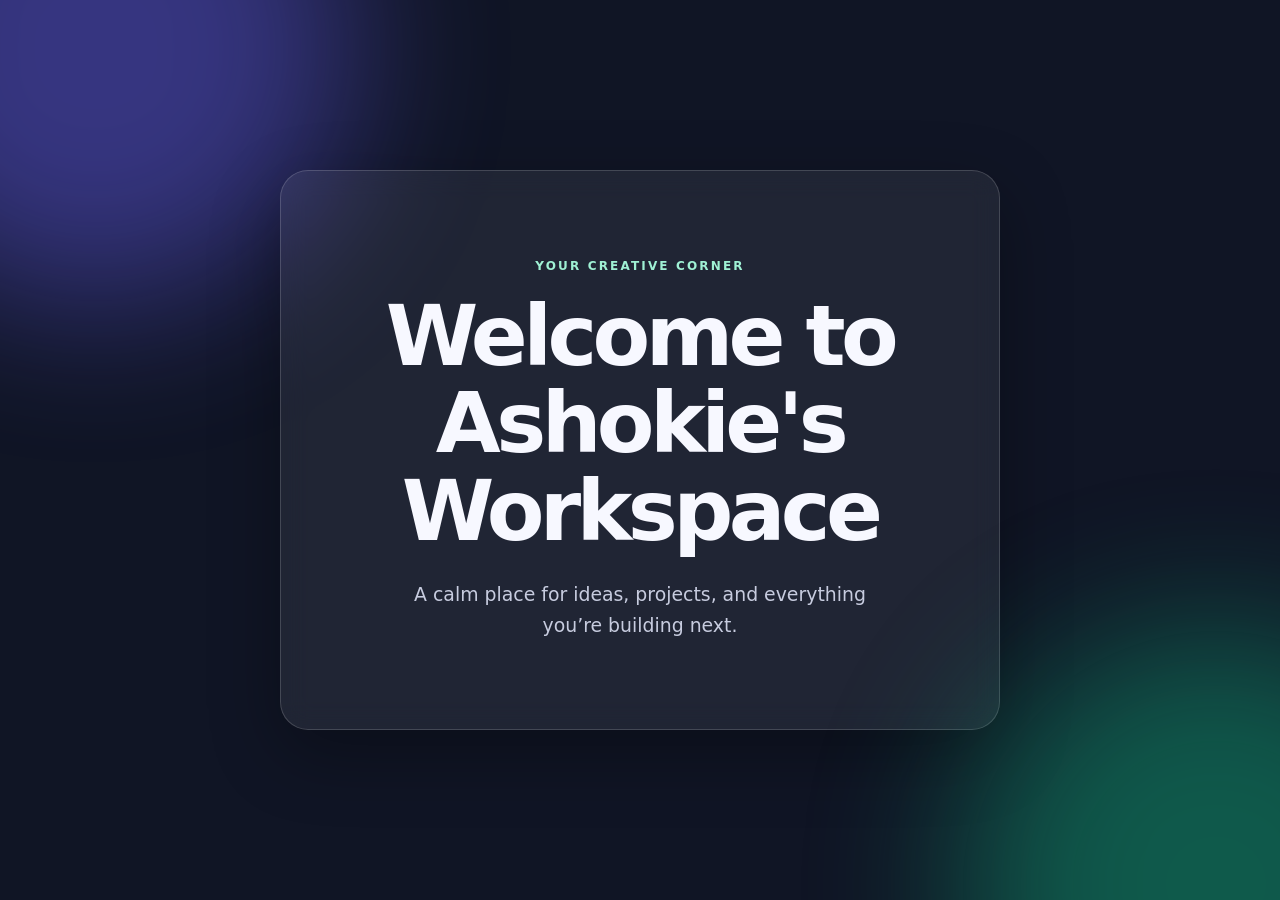
==== index.html @ e83cb083 "My first commit" ====
<!doctype html>
<html lang="en">
  <head>
    <meta charset="UTF-8" />
    <meta name="viewport" content="width=device-width, initial-scale=1.0" />
    <title>Ashokie's Workspace</title>
    <style>
      :root {
        color-scheme: dark;
        font-family: Inter, ui-sans-serif, system-ui, -apple-system, BlinkMacSystemFont, "Segoe UI", sans-serif;
      }

      * { box-sizing: border-box; }

      body {
        min-height: 100vh;
        margin: 0;
        display: grid;
        place-items: center;
        overflow: hidden;
        background: #101525;
        color: #f7f8ff;
      }

      body::before,
      body::after {
        content: "";
        position: fixed;
        width: 32rem;
        height: 32rem;
        border-radius: 50%;
        filter: blur(80px);
        opacity: 0.42;
      }

      body::before { background: #6c63ff; top: -13rem; left: -10rem; }
      body::after { background: #10b981; right: -12rem; bottom: -15rem; }

      main {
        position: relative;
        width: min(90%, 720px);
        padding: clamp(2.5rem, 8vw, 5.5rem) 2rem;
        text-align: center;
        background: rgba(255, 255, 255, 0.07);
        border: 1px solid rgba(255, 255, 255, 0.16);
        border-radius: 28px;
        box-shadow: 0 24px 70px rgba(0, 0, 0, 0.32);
        backdrop-filter: blur(14px);
      }

      .eyebrow {
        margin: 0 0 1.25rem;
        color: #9ff1d4;
        font-size: 0.75rem;
        font-weight: 700;
        letter-spacing: 0.18em;
        text-transform: uppercase;
      }

      h1 {
        margin: 0;
        font-size: clamp(2.5rem, 7vw, 5.25rem);
        line-height: 1.04;
        letter-spacing: -0.055em;
      }

      p:last-child {
        max-width: 38ch;
        margin: 1.5rem auto 0;
        color: #c7ccdf;
        font-size: clamp(1rem, 2vw, 1.18rem);
        line-height: 1.65;
      }
    </style>
  </head>
  <body>
    <main>
      <p class="eyebrow">Your creative corner</p>
      <h1>Welcome to Ashokie's Workspace</h1>
      <p>A calm place for ideas, projects, and everything you’re building next.</p>
    </main>
  </body>
</html>
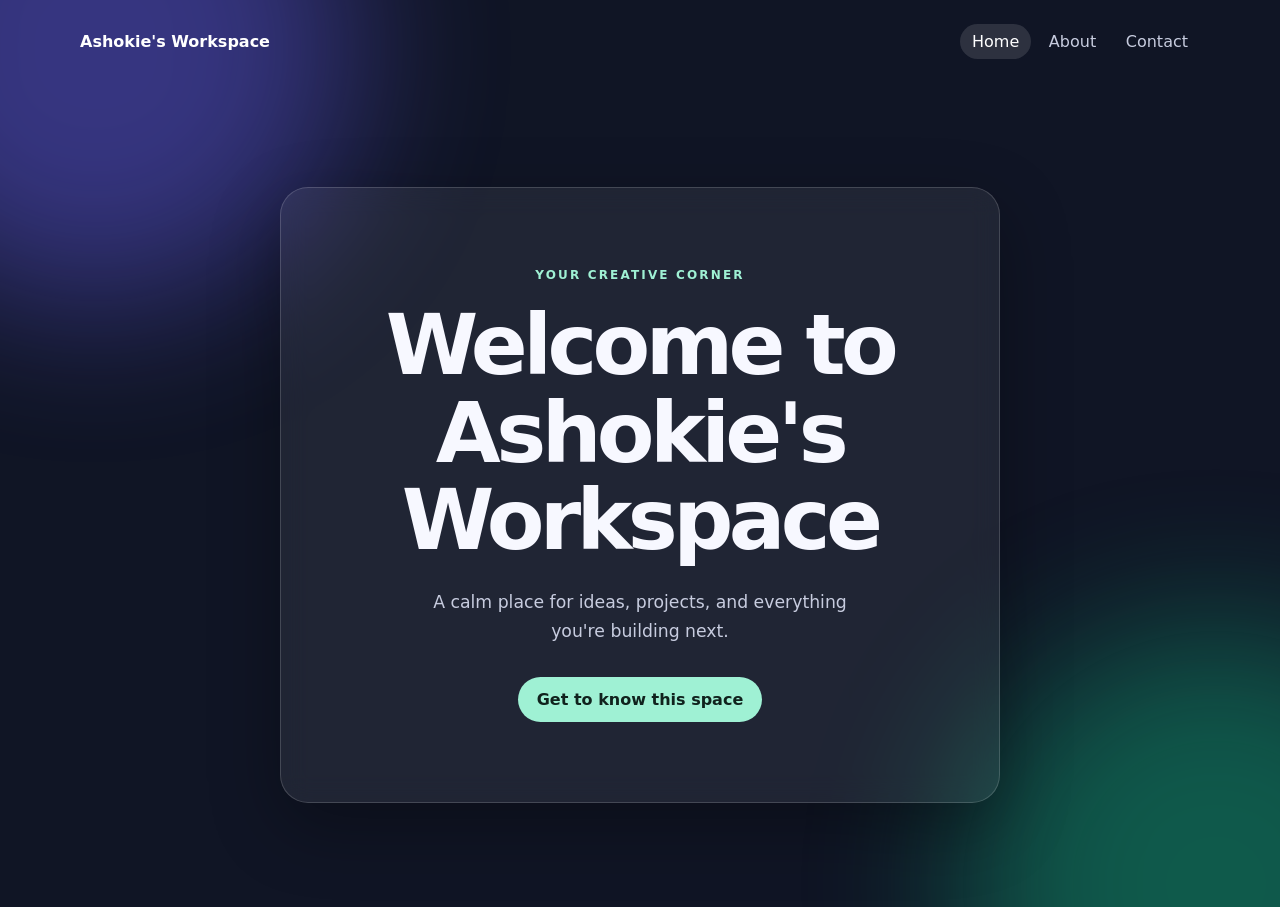
==== commit 63aca608: "menu added" ====
--- a/index.html
+++ b/index.html
@@ -3,81 +3,27 @@
   <head>
     <meta charset="UTF-8" />
     <meta name="viewport" content="width=device-width, initial-scale=1.0" />
-    <title>Ashokie's Workspace</title>
-    <style>
-      :root {
-        color-scheme: dark;
-        font-family: Inter, ui-sans-serif, system-ui, -apple-system, BlinkMacSystemFont, "Segoe UI", sans-serif;
-      }
-
-      * { box-sizing: border-box; }
-
-      body {
-        min-height: 100vh;
-        margin: 0;
-        display: grid;
-        place-items: center;
-        overflow: hidden;
-        background: #101525;
-        color: #f7f8ff;
-      }
-
-      body::before,
-      body::after {
-        content: "";
-        position: fixed;
-        width: 32rem;
-        height: 32rem;
-        border-radius: 50%;
-        filter: blur(80px);
-        opacity: 0.42;
-      }
-
-      body::before { background: #6c63ff; top: -13rem; left: -10rem; }
-      body::after { background: #10b981; right: -12rem; bottom: -15rem; }
-
-      main {
-        position: relative;
-        width: min(90%, 720px);
-        padding: clamp(2.5rem, 8vw, 5.5rem) 2rem;
-        text-align: center;
-        background: rgba(255, 255, 255, 0.07);
-        border: 1px solid rgba(255, 255, 255, 0.16);
-        border-radius: 28px;
-        box-shadow: 0 24px 70px rgba(0, 0, 0, 0.32);
-        backdrop-filter: blur(14px);
-      }
-
-      .eyebrow {
-        margin: 0 0 1.25rem;
-        color: #9ff1d4;
-        font-size: 0.75rem;
-        font-weight: 700;
-        letter-spacing: 0.18em;
-        text-transform: uppercase;
-      }
-
-      h1 {
-        margin: 0;
-        font-size: clamp(2.5rem, 7vw, 5.25rem);
-        line-height: 1.04;
-        letter-spacing: -0.055em;
-      }
-
-      p:last-child {
-        max-width: 38ch;
-        margin: 1.5rem auto 0;
-        color: #c7ccdf;
-        font-size: clamp(1rem, 2vw, 1.18rem);
-        line-height: 1.65;
-      }
-    </style>
+    <meta name="description" content="Ashokie's personal workspace." />
+    <title>Home | Ashokie's Workspace</title>
+    <link rel="stylesheet" href="styles.css" />
   </head>
   <body>
-    <main>
-      <p class="eyebrow">Your creative corner</p>
-      <h1>Welcome to Ashokie's Workspace</h1>
-      <p>A calm place for ideas, projects, and everything you’re building next.</p>
+    <header class="site-header">
+      <a class="brand" href="index.html">Ashokie's Workspace</a>
+      <nav aria-label="Main navigation">
+        <a class="active" href="index.html" aria-current="page">Home</a>
+        <a href="about.html">About</a>
+        <a href="contact.html">Contact</a>
+      </nav>
+    </header>
+
+    <main class="hero">
+      <section class="card">
+        <p class="eyebrow">Your creative corner</p>
+        <h1>Welcome to Ashokie's Workspace</h1>
+        <p class="lead">A calm place for ideas, projects, and everything you're building next.</p>
+        <a class="button" href="about.html">Get to know this space</a>
+      </section>
     </main>
   </body>
 </html>
--- a/styles.css
+++ b/styles.css
@@ -0,0 +1,66 @@
+:root {
+  color-scheme: dark;
+  font-family: Inter, ui-sans-serif, system-ui, -apple-system, BlinkMacSystemFont, "Segoe UI", sans-serif;
+}
+
+* { box-sizing: border-box; }
+
+body {
+  min-height: 100vh;
+  margin: 0;
+  background: #101525;
+  color: #f7f8ff;
+}
+
+body::before, body::after {
+  content: "";
+  position: fixed;
+  z-index: -1;
+  width: 32rem;
+  height: 32rem;
+  border-radius: 50%;
+  filter: blur(80px);
+  opacity: .42;
+}
+body::before { background: #6c63ff; top: -13rem; left: -10rem; }
+body::after { background: #10b981; right: -12rem; bottom: -15rem; }
+
+.site-header {
+  width: min(1120px, 92%);
+  margin: 0 auto;
+  padding: 1.5rem 0;
+  display: flex;
+  align-items: center;
+  justify-content: space-between;
+  gap: 1rem;
+}
+.brand { color: #fff; font-weight: 750; text-decoration: none; }
+nav { display: flex; gap: .35rem; }
+nav a { padding: .5rem .75rem; border-radius: 999px; color: #c7ccdf; text-decoration: none; }
+nav a:hover, nav a.active { color: #fff; background: rgba(255,255,255,.12); }
+
+.hero, .page-content { display: grid; place-items: center; padding: clamp(3rem, 8vw, 8rem) 1rem; }
+.hero { min-height: calc(100vh - 76px); }
+.page-content { min-height: calc(100vh - 76px); align-content: start; }
+.card {
+  width: min(100%, 720px);
+  padding: clamp(2.25rem, 7vw, 5rem);
+  text-align: center;
+  background: rgba(255,255,255,.07);
+  border: 1px solid rgba(255,255,255,.16);
+  border-radius: 28px;
+  box-shadow: 0 24px 70px rgba(0,0,0,.32);
+  backdrop-filter: blur(14px);
+}
+.eyebrow { margin: 0 0 1.25rem; color: #9ff1d4; font-size: .75rem; font-weight: 700; letter-spacing: .18em; text-transform: uppercase; }
+h1 { margin: 0; font-size: clamp(2.4rem, 7vw, 5.25rem); line-height: 1.04; letter-spacing: -.055em; }
+.lead, .prose > p { max-width: 42ch; margin: 1.5rem auto 0; color: #c7ccdf; font-size: 1.08rem; line-height: 1.65; }
+.prose h1 { font-size: clamp(2.4rem, 6vw, 4.25rem); }
+.button, button { display: inline-block; margin-top: 2rem; padding: .8rem 1.15rem; border: 0; border-radius: 999px; background: #9ff1d4; color: #10221d; font: inherit; font-weight: 750; text-decoration: none; cursor: pointer; }
+.button:hover, button:hover { background: #c6ffe9; }
+form { margin: 2rem auto 0; max-width: 480px; text-align: left; }
+label { display: block; margin: 1rem 0 .4rem; color: #e7eaff; font-size: .9rem; }
+input, textarea { width: 100%; padding: .75rem; border: 1px solid rgba(255,255,255,.2); border-radius: 10px; background: rgba(9,13,26,.68); color: #fff; font: inherit; }
+button { margin-top: 1.25rem; }
+
+@media (max-width: 520px) { .site-header { align-items: flex-start; flex-direction: column; } }
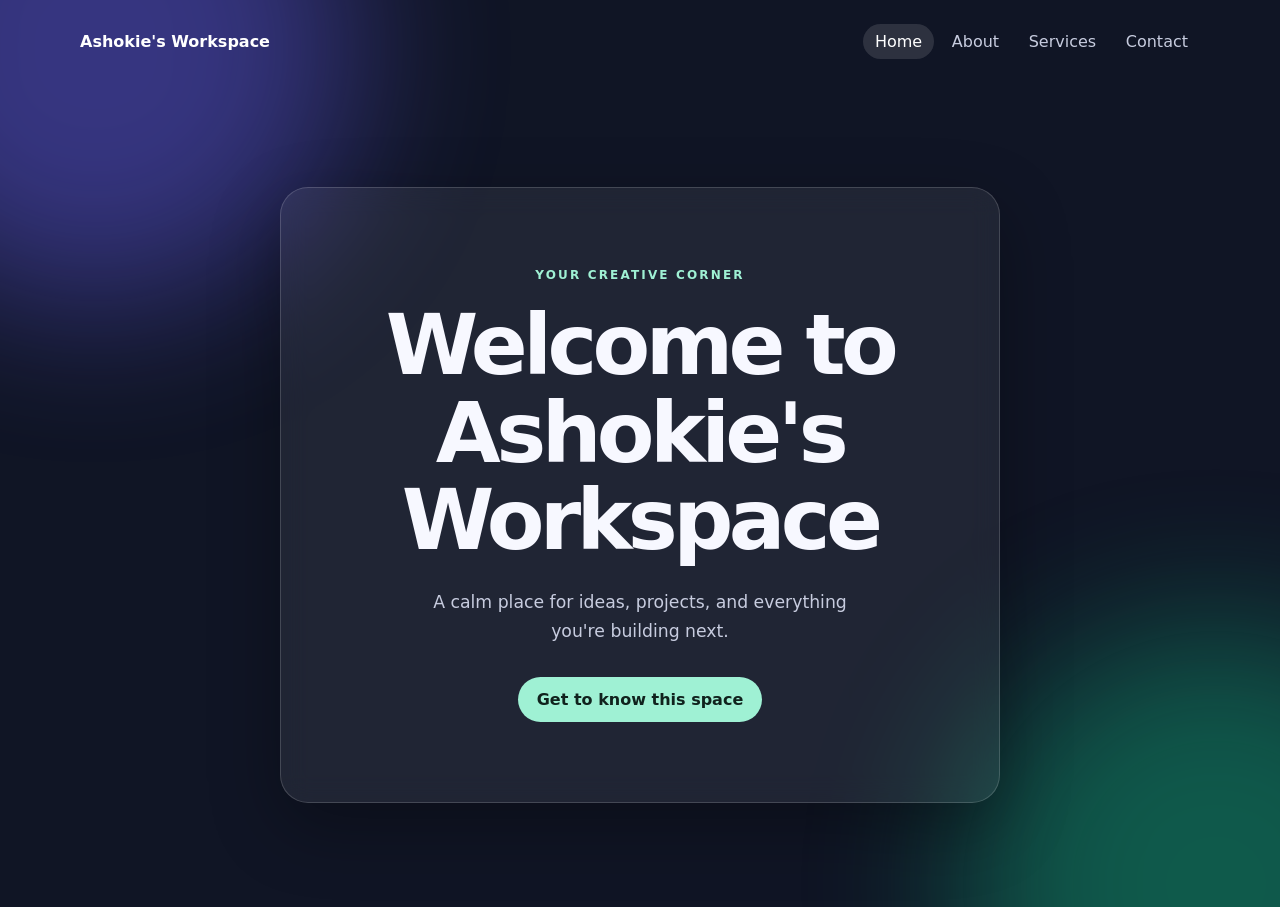
==== commit aaebdfba: "services page aaded" ====
--- a/index.html
+++ b/index.html
@@ -13,6 +13,7 @@
       <nav aria-label="Main navigation">
         <a class="active" href="index.html" aria-current="page">Home</a>
         <a href="about.html">About</a>
+        <a href="services.html">Services</a>
         <a href="contact.html">Contact</a>
       </nav>
     </header>
--- a/styles.css
+++ b/styles.css
@@ -62,5 +62,9 @@
 label { display: block; margin: 1rem 0 .4rem; color: #e7eaff; font-size: .9rem; }
 input, textarea { width: 100%; padding: .75rem; border: 1px solid rgba(255,255,255,.2); border-radius: 10px; background: rgba(9,13,26,.68); color: #fff; font: inherit; }
 button { margin-top: 1.25rem; }
+.services-list { display: grid; grid-template-columns: repeat(3, 1fr); gap: 1rem; margin-top: 2rem; text-align: left; }
+.services-list article { padding: 1.15rem; border: 1px solid rgba(255,255,255,.12); border-radius: 16px; background: rgba(255,255,255,.045); }
+.services-list h2 { margin: 0; font-size: 1.05rem; }
+.services-list p { margin: .6rem 0 0; color: #c7ccdf; font-size: .92rem; line-height: 1.5; }
 
-@media (max-width: 520px) { .site-header { align-items: flex-start; flex-direction: column; } }
+@media (max-width: 640px) { .site-header { align-items: flex-start; flex-direction: column; } .services-list { grid-template-columns: 1fr; } }
